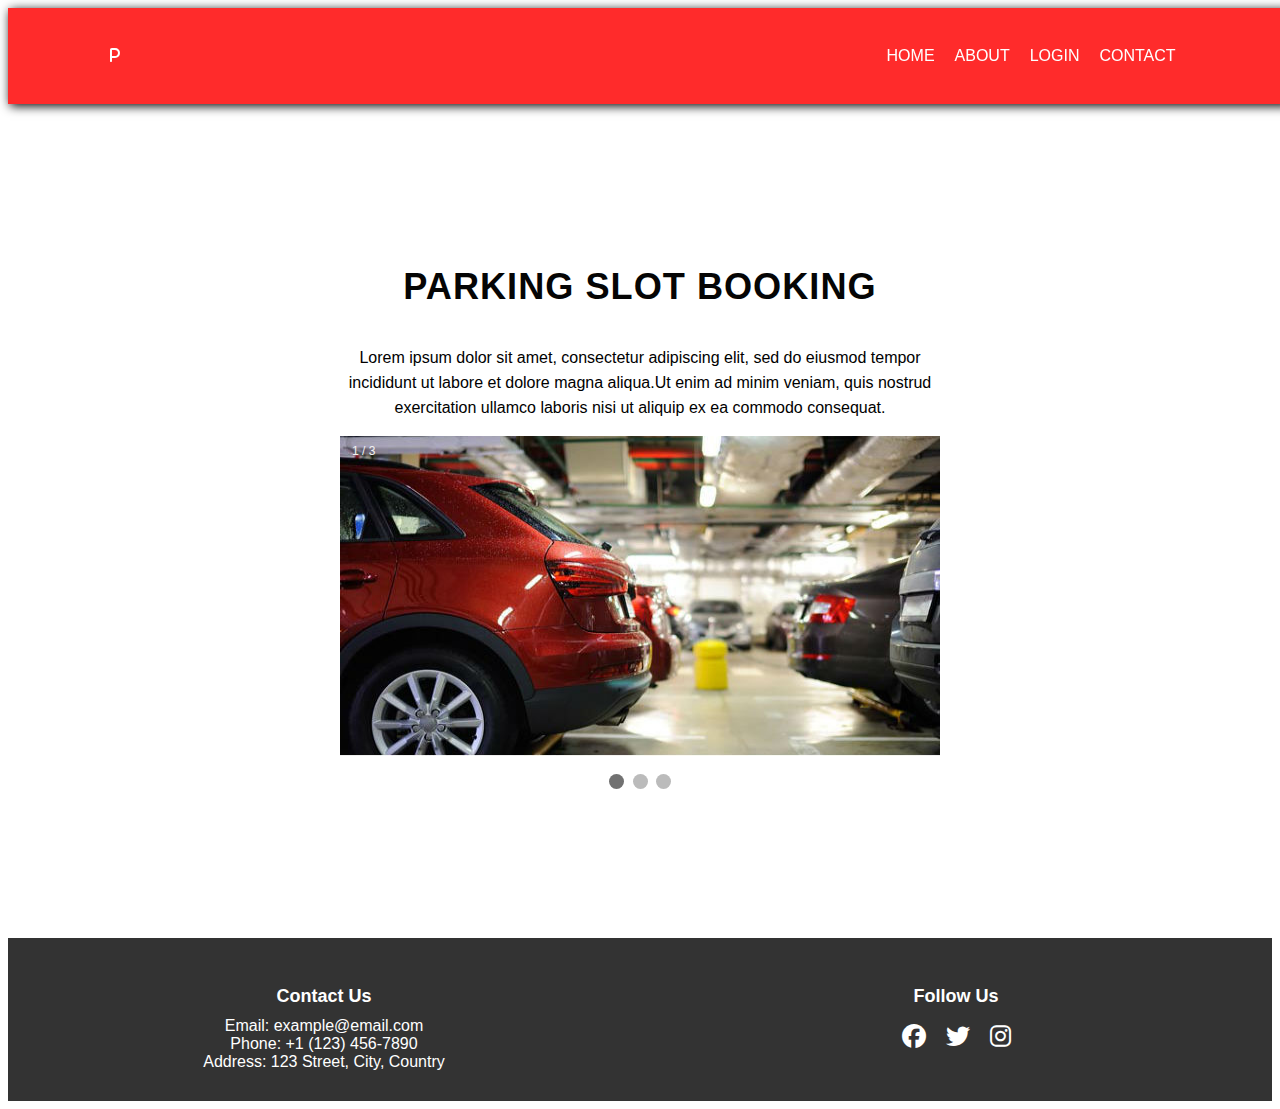
==== HTML/INDEX.HTML @ 81c1ea1a "Added all the folders" ====
<!DOCTYPE html>
<html lang="en">
<head>
  <meta charset="UTF-8">
  <meta name="viewport" content="width=device-width, initial-scale=1.0">
  <link href='https://unpkg.com/boxicons@2.1.4/css/boxicons.min.css' rel='stylesheet'>
  <script src="https://code.jquery.com/jquery-3.7.1.min.js" integrity="sha256-/JqT3SQfawRcv/BIHPThkBvs0OEvtFFmqPF/lYI/Cxo=" crossorigin="anonymous"></script>
  <link rel="stylesheet" type="text/css" href="https://cdnjs.cloudflare.com/ajax/libs/font-awesome/6.4.2/css/all.min.css">
  <!-- <link href='https://unpkg.com/boxicons@2.1.4/css/boxicons.min.css' rel='stylesheet'> -->
</head>
  <link rel="stylesheet" href="/CSS/STYLE.CSS">
  <title>Document</title>
</head>
<body>
  <section class="pre-hm">
  <nav class="tumu">
    <div class="LOGO">
      <i class="fa-sharp fa-solid fa-p "></i>
      <!-- <i class="fa-sharp fa-solid fa-e fa-beat"></i>
      <i class="fa-sharp fa-solid fa-r fa-beat"></i>
      <i class="fa-sharp fa-solid fa-f fa-beat"></i>
      <i class="fa-sharp fa-solid fa-i fa-beat"></i>
      <i class="fa-sharp fa-solid fa-c fa-beat"></i>
      <i class="fa-sharp fa-solid fa-i fa-beat"></i>
      <i class="fa-sharp fa-solid fa-e fa-beat"></i>
      <i class="fa-sharp fa-solid fa-n fa-beat"></i>
      <i class="fa-sharp fa-solid fa-t fa-beat"></i> -->
  </div>
    <div class="navigation">  
        <ul>
          <i id="menu-close" class="fas fa-times"></i>
            <li><a class="hme" href="INDEX.HTML">HOME</a></li>
            <li><a class="abt" href="#">ABOUT</a></li>
            <li><a class="lgn" href="ALTLOGIN.HTML" >LOGIN</a></li>
            <li><a  class="cnt"href="INDEX.HTML">CONTACT</a></li>
            <!-- <nav class="hamburgericon"><a href="javascript:void(0);" onclick="dropdownmenu()">&#9776</a></nav> -->
        </ul>
        <img  id="menu-btn" src="/IMAGES/menu.png" alt="" >
    </div>
  </nav>
  </section>
  <section id="Home">
    <h2>PARKING SLOT BOOKING</h2>
    <p>Lorem ipsum dolor sit amet, consectetur adipiscing elit, sed do eiusmod tempor incididunt ut labore et dolore magna
       aliqua.Ut enim ad minim veniam, quis nostrud exercitation ullamco laboris nisi ut aliquip ex ea commodo consequat.</p>
    <div class="Sl_IMAGE">
      <div class="slideshow-container">

        <div class="mySlides fade">
          <div class="numbertext">1 / 3</div>
          <img src="/IMAGES/16-benefits-of-parking-car-in-garage-1529675674.jpg" alt="slide1"  aria-label="For screen readers "style="width: 600px ; height: 320px ;" >
          <!-- <div class="text">Caption One</div> -->
        </div>
        <div class="mySlides fade">
          <div class="numbertext">2 / 3</div>
          <img src="/IMAGES/Parking_600x400_web.jpg"alt="slide2" aria-label="For screen readers" style="width: 600px ; height: 320px ;">
          <!-- <div class="text">Caption Two</div> -->
        </div>
        
        <div class="mySlides fade">
          <div class="numbertext">3 / 3</div>
          <img src="/IMAGES/OIP (3).jpg" alt="slide3" aria-label="For screen readers" style="width: 600px ; height: 320px ;">
          <!-- <div class="text">Caption Three</div> -->
        </div>
        
        </div>
        <br>
        
        <div style="text-align:center">
          <span class="dot"></span> 
          <span class="dot"></span> 
          <span class="dot"></span> 
        </div>
  </section>
  <script src="/JAVA_SCRIPT/JAVASCRIPT.JS"></script>
</body>
<footer class="foot">

  <div class="container">

    <div class="contact-details">

      <h3>Contact Us</h3>

      <p>Email: example@email.com</p>

      <p>Phone: +1 (123) 456-7890</p>

      <p>Address: 123 Street, City, Country</p>

    </div>

    <div class="social-icons">

      <h3>Follow Us</h3>

      <ul>

        <li><a href="#"><i class="fab fa-facebook"></i></a></li>

        <li><a href="#"><i class="fab fa-twitter"></i></a></li>

        <li><a href="#"><i class="fab fa-instagram"></i></a></li>

        <!-- Add more social media icons as needed -->

      </ul>

    </div>

  </div>

</footer>
</html>
---- CSS/STYLE.CSS ----
nav{
  display: flex;
  flex-direction: row;
  justify-content: space-between;
  align-items: center;
  box-shadow:2px 2px 10px rgba(0,0,0.15) ;
  padding: 1vw 8vw;
  position: fixed;
  width: 100%;
  background-color:rgb(255, 43, 43);
  z-index: 100;
}

nav .navigation{
  display: flex;
}

#menu-btn{
  width: 30px;
  height: 30px;
  margin-top: 22px;
  display: none;
}
#menu-close{
  display: none;
}

nav .navigation ul{
  display: flex;
  justify-content: flex-end ;
  align-items: center;
}
nav .navigation ul li{
  list-style: none;
  margin: 10px;
}
nav .navigation ul li a{
  text-decoration:none;
  color: rgb(255, 255, 255);
  font-size: 16px;
  font-weight: 500;
  transition: 0.3s ease;
}
nav .navigation ul li a:hover{
  color: #ffffff;
} 
div.LOGO{
  color: #ffffff;
}
#pre-hm .LOGO i{
  display: fixed;
  /* flex-direction: column; */
  color: #ffffff;
  /* position: absolute; */
  letter-spacing: 10px;
}
#Home{
  width: 100%;
  height: 100vh;
  background-size: cover;
  background-position: center;
  display: flex;
  justify-content: center;
  flex-direction: column;
  text-align: center;
  padding: top 30%;
  align-items: center;
}
#Home h2 {
  color: rgb(5, 5, 5);
  font-size: 2.26rem;
  letter-spacing: 1px;
  padding-top: 120px;
  text-align: center;
  line-height: 25px;
}
#Home p{
  width: 50%;
  line-height: 25px;
  text-align: center;
  justify-content: center;
}
.pre-hm a.hme {
  color: #fff;
  /* background-color: red; */
}
.pre-hm a.hme:hover {
  color:red;
  background-color:#fff;
}

@media(max-width:769px){
  nav{
    padding: 15px 20px;
  }
  /* nav img{
    width: 130px;
    cursor: pointer;
  } */
  #menu-btn{
    /* width: 30px;
    height: 30px;
    margin-top: 22px; */
    display: initial;
  }
  #menu-close{
    display: initial;
    font-size: 1.6rem;
    color: #fff;
    padding: 30px 0 20px 20px;
  }
  
  nav .navigation ul{
  position: absolute;
  top: 0;
  right: 0;
  width: 220px;
  background: red;
  height: 100vh;
  display: flex;
  flex-direction: column;
  justify-content: flex-start;
  align-items: flex-start;
  }
  nav .navigation ul li{
    padding: 20px 0 20px 40px;
    margin-left: 0;
  } 
  nav .navigation ul li a{
    color:#ffffff ; 
  }
}
/* pre {
   */
/* font-size: 0.9rem};  */

/* ############################ New css ############################# */
* {box-sizing: border-box;}
body {font-family: Verdana, sans-serif;}
.mySlides {display: none;}
img {vertical-align: middle;}

/* Slideshow container */
.slideshow-container {
  max-width: 1000px;
  position: relative;
  margin: auto;
}

/* Caption text */
/* .text {
  color: #f2f2f2;
  font-size: 15px;
  padding: 8px 12px;
  position: absolute;
  bottom: 8px;
  width: 100%;
  text-align: center;
} */

/* Number text (1/3 etc) */
.numbertext {
  color: #f2f2f2;
  font-size: 12px;
  padding: 8px 12px;
  position: absolute;
  top: 0;
}

/* The dots/bullets/indicators */
.dot {
  height: 15px;
  width: 15px;
  margin: 0 2px;
  background-color: #bbb;
  border-radius: 50%;
  display: inline-block;
  align-items: center;
  transition: background-color 0.6s ease;
}

.active {
  background-color: #717171;
}

/* Fading animation */
.fade {
  animation-name: fade;
  animation-duration: 1.5s;
}

@keyframes fade {
  from {opacity: .4} 
  to {opacity: 1}
}

/* On smaller screens, decrease text size */
@media only screen and (max-width: 300px) {
  .text {font-size: 11px}
}

/* ################ footer ############ */
footer {

  background-color: #333;
  color: #fff;
  padding: 20px 0;
  text-align: center;
}

.container {

  display: flex;
  justify-content: space-around;
  align-items: flex-start;
  flex-wrap: wrap;
}

.contact-details, .social-icons {
  flex: 1;
  padding: 10px;
}

.contact-details h3, .social-icons h3 {

  font-size: 18px;

  margin-bottom: 10px;

}

.contact-details p {
  margin: 0;
}

.social-icons ul {
  list-style: none;
  padding: 0;
  display: flex;
  justify-content: center;
}

.social-icons li {
  margin: 0 10px;
}

.social-icons a {
  color: #fff;
  text-decoration: none;
  font-size: 24px;
}
/* Font Awesome Icons Styles (assuming you're using Font Awesome) */

.fa-facebook:before {
  content: "\f09a"; /* Facebook icon */
}

.fa-twitter:before {
  content: "\f099"; /* Twitter icon */
}



.fa-instagram:before {
  content: "\f16d"; /* Instagram icon */
}
/* Add more icon styles as needed for other social media platforms */
.foot{
margin-top: 30px;
}
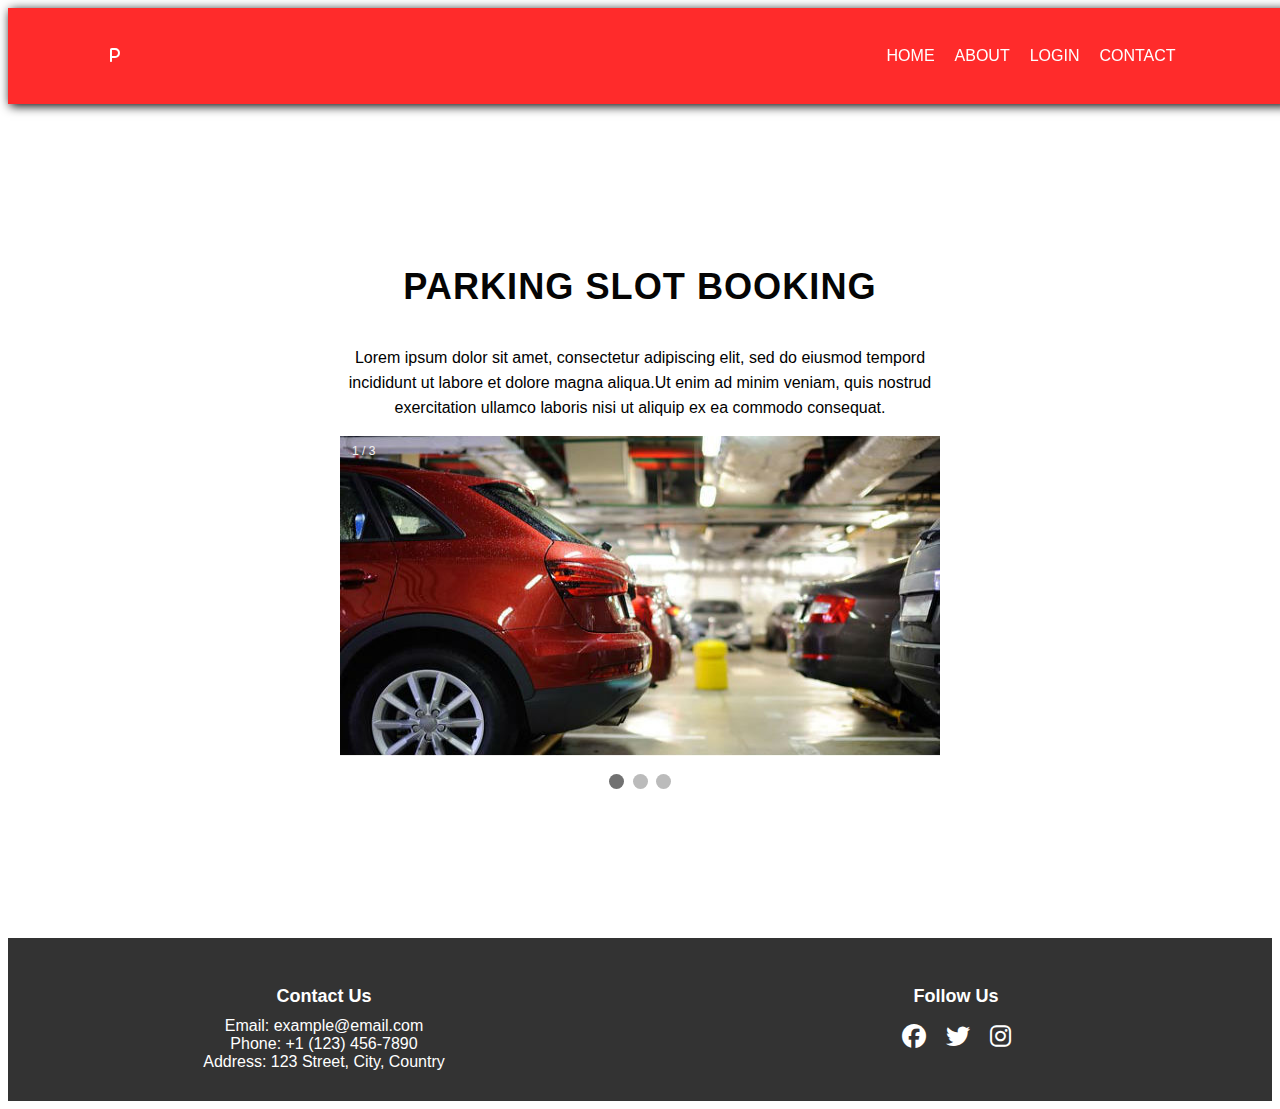
==== commit 075d6523: "ok" ====
--- a/HTML/INDEX.HTML
+++ b/HTML/INDEX.HTML
@@ -41,8 +41,9 @@
   </section>
   <section id="Home">
     <h2>PARKING SLOT BOOKING</h2>
-    <p>Lorem ipsum dolor sit amet, consectetur adipiscing elit, sed do eiusmod tempor incididunt ut labore et dolore magna
-       aliqua.Ut enim ad minim veniam, quis nostrud exercitation ullamco laboris nisi ut aliquip ex ea commodo consequat.</p>
+    <p>    Lorem ipsum dolor sit amet, consectetur adipiscing elit, sed do eiusmod tempord
+        incididunt ut labore et dolore magna aliqua.Ut enim ad minim veniam, quis nostrud 
+exercitation ullamco laboris nisi ut aliquip ex ea commodo consequat.</p>
     <div class="Sl_IMAGE">
       <div class="slideshow-container">
 
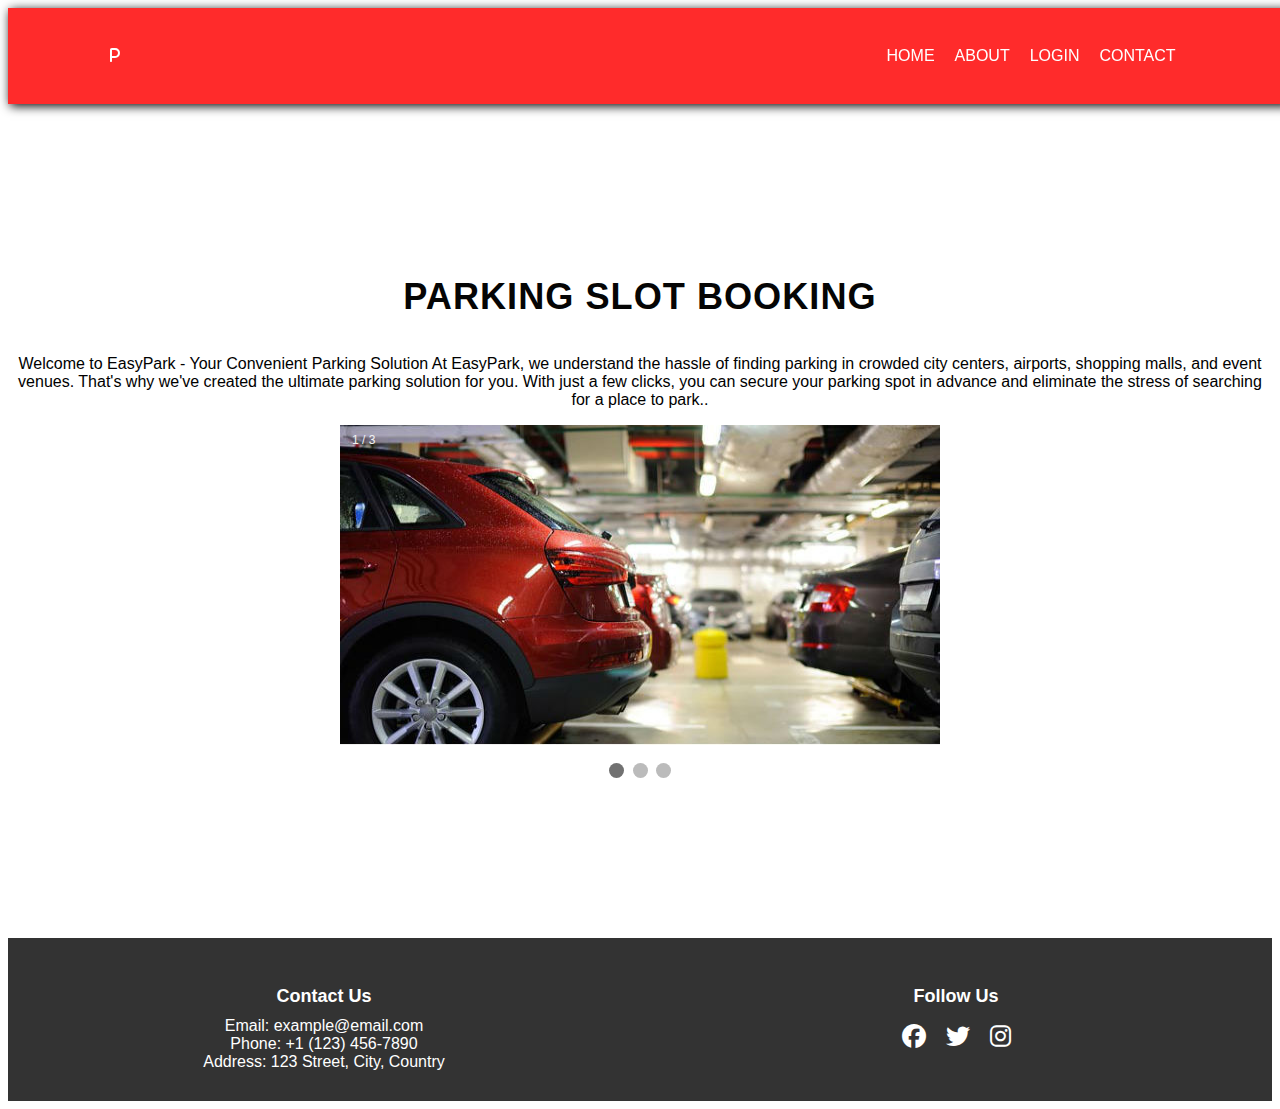
==== commit a41e71ea: "-" ====
--- a/HTML/INDEX.HTML
+++ b/HTML/INDEX.HTML
@@ -9,7 +9,7 @@
   <!-- <link href='https://unpkg.com/boxicons@2.1.4/css/boxicons.min.css' rel='stylesheet'> -->
 </head>
   <link rel="stylesheet" href="/CSS/STYLE.CSS">
-  <title>Document</title>
+  <title>Doc</title>
 </head>
 <body>
   <section class="pre-hm">
@@ -41,9 +41,9 @@
   </section>
   <section id="Home">
     <h2>PARKING SLOT BOOKING</h2>
-    <p>    Lorem ipsum dolor sit amet, consectetur adipiscing elit, sed do eiusmod tempord
-        incididunt ut labore et dolore magna aliqua.Ut enim ad minim veniam, quis nostrud 
-exercitation ullamco laboris nisi ut aliquip ex ea commodo consequat.</p>
+    <p> Welcome to EasyPark - Your Convenient Parking Solution
+
+      At EasyPark, we understand the hassle of finding parking in crowded city centers, airports, shopping malls, and event venues. That's why we've created the ultimate parking solution for you. With just a few clicks, you can secure your parking spot in advance and eliminate the stress of searching for a place to park..</p>
     <div class="Sl_IMAGE">
       <div class="slideshow-container">
 
--- a/CSS/STYLE.CSS
+++ b/CSS/STYLE.CSS
@@ -74,12 +74,12 @@
   text-align: center;
   line-height: 25px;
 }
-#Home p{
-  width: 50%;
-  line-height: 25px;
-  text-align: center;
-  justify-content: center;
-}
+/* #Home p{ */
+  /* width: 50%; */
+  /* line-height: 25px; */
+  /* text-align: center; */
+  /* justify-content: center; */
+/* } */
 .pre-hm a.hme {
   color: #fff;
   /* background-color: red; */
@@ -87,6 +87,41 @@
 .pre-hm a.hme:hover {
   color:red;
   background-color:#fff;
+  /* border-radius: 10px; */
+  transition: background-color 0.6s ease;
+}
+
+.pre-hM a.abt {
+  color: #fff;
+  /* background-color: red; */
+}
+.pre-hm a.abt:hover {
+  color:red;
+  background-color:#fff;
+  /* border-radius: 10px; */
+  transition: background-color 0.6s ease;
+}
+
+.pre-hm a.lgn {
+  color: #fff;
+  /* background-color: red; */
+}
+.pre-hm a.lgn:hover {
+  color:red;
+  background-color:#fff;
+  /* border-radius: 10px; */
+  transition: background-color 0.6s ease;
+}
+
+.pre-hm a.cnt {
+  color: #fff;
+  /* background-color: red; */
+}
+.pre-hm a.cnt:hover {
+  color:red;
+  background-color:#fff;
+  /* border-radius: 10px; */
+  transition: background-color 0.6s ease;
 }
 
 @media(max-width:769px){
@@ -195,9 +230,9 @@
 }
 
 /* On smaller screens, decrease text size */
-@media only screen and (max-width: 300px) {
+/* @media only screen and (max-width: 300px) {
   .text {font-size: 11px}
-}
+} */
 
 /* ################ footer ############ */
 footer {
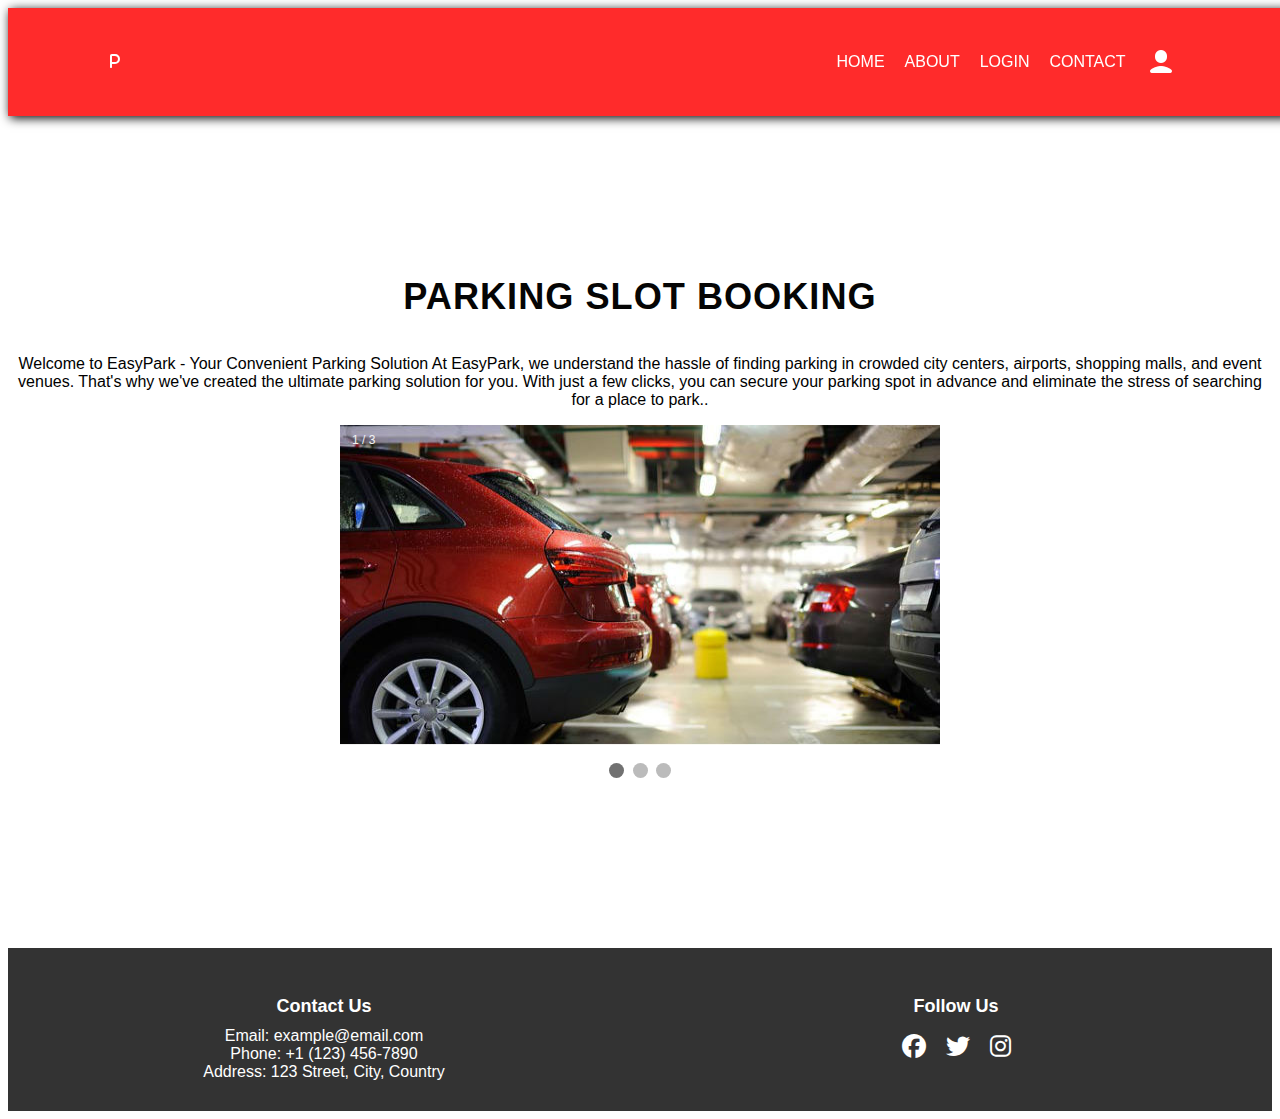
==== commit a20f8f00: "included the dropdown user icon" ====
--- a/HTML/INDEX.HTML
+++ b/HTML/INDEX.HTML
@@ -7,7 +7,6 @@
   <script src="https://code.jquery.com/jquery-3.7.1.min.js" integrity="sha256-/JqT3SQfawRcv/BIHPThkBvs0OEvtFFmqPF/lYI/Cxo=" crossorigin="anonymous"></script>
   <link rel="stylesheet" type="text/css" href="https://cdnjs.cloudflare.com/ajax/libs/font-awesome/6.4.2/css/all.min.css">
   <!-- <link href='https://unpkg.com/boxicons@2.1.4/css/boxicons.min.css' rel='stylesheet'> -->
-</head>
   <link rel="stylesheet" href="/CSS/STYLE.CSS">
   <title>Doc</title>
 </head>
@@ -33,6 +32,18 @@
             <li><a class="abt" href="#">ABOUT</a></li>
             <li><a class="lgn" href="ALTLOGIN.HTML" >LOGIN</a></li>
             <li><a  class="cnt"href="INDEX.HTML">CONTACT</a></li>
+            <li class="profile-icon">
+                <a href="#">
+                    <img src="/IMAGES/user-icon.png" alt="User Profile">
+                </a>
+                <div class="dropdown-menu">
+                    <ul>
+                        <li><a href="#">Profile</a></li>
+                        <li><a href="#">Settings</a></li>
+                        <li><a href="#">Logout</a></li>
+                    </ul>
+                </div>
+            </li>
             <!-- <nav class="hamburgericon"><a href="javascript:void(0);" onclick="dropdownmenu()">&#9776</a></nav> -->
         </ul>
         <img  id="menu-btn" src="/IMAGES/menu.png" alt="" >
@@ -72,8 +83,19 @@
           <span class="dot"></span> 
           <span class="dot"></span> 
         </div>
-  </section>
-  <script src="/JAVA_SCRIPT/JAVASCRIPT.JS"></script>
+      </div>
+  </section> 
+<script src="/JAVA_SCRIPT/JAVASCRIPT.JS" defer></script>
+    <script>
+        $(document).ready(function() {
+            console.log("Click event listener is active."); // Debugging line
+            $(".profile-icon").click(function() {
+                console.log("Clicked"); // Debugging line
+                // Toggle the visibility of the dropdown menu
+                $(".dropdown-menu").toggle();
+        });
+});
+    </script>
 </body>
 <footer class="foot">
 
--- a/CSS/STYLE.CSS
+++ b/CSS/STYLE.CSS
@@ -123,6 +123,68 @@
   /* border-radius: 10px; */
   transition: background-color 0.6s ease;
 }
+
+
+
+
+.dropdown-menu {
+    display: none;
+    position: absolute;
+    top: 100%; 
+    left: 0;
+    z-index: 1; 
+    background-color: #fff; 
+    border: 1px solid #ccc; 
+}
+
+/
+.dropdown-menu li {
+    display: flex; 
+    padding: ; 
+    text-align: center;
+    white-space: nowrap; 
+    color: black;
+    background-color: red;
+    align-items: center;
+}
+
+.dropdown-menu ul{
+    display: flex;
+    align-items:flex-start;
+    flex-direction: column;
+    position: fixed;
+    top: 5rem;
+    right: 1rem;
+    border-radius: 10px;
+    padding: 10px 35px 1px 10px;
+    background-color: rgb(255, 43, 43);
+}
+
+.dropdown-menu ul li{
+    padding: 8px;
+    border-radius: 7px;
+    color: aqua;
+    background-color: rgb(255, 43, 43);
+    transition: background-color 0.3s ease;
+    width: 100%;
+}
+
+
+
+
+.dropdown-menu ul li:hover {
+    background-color: transaparent;
+    box-shadow: 0 0 12px white;
+    
+}
+
+
+/* Active class for the dropdown menu to show it */
+.dropdown-menu.active {
+    display: block;
+}
+
+
 
 @media(max-width:769px){
   nav{
@@ -236,7 +298,7 @@
 
 /* ################ footer ############ */
 footer {
-
+  
   background-color: #333;
   color: #fff;
   padding: 20px 0;
@@ -301,6 +363,6 @@
 }
 /* Add more icon styles as needed for other social media platforms */
 .foot{
-margin-top: 30px;
+margin-top: 40px;
 }  
 
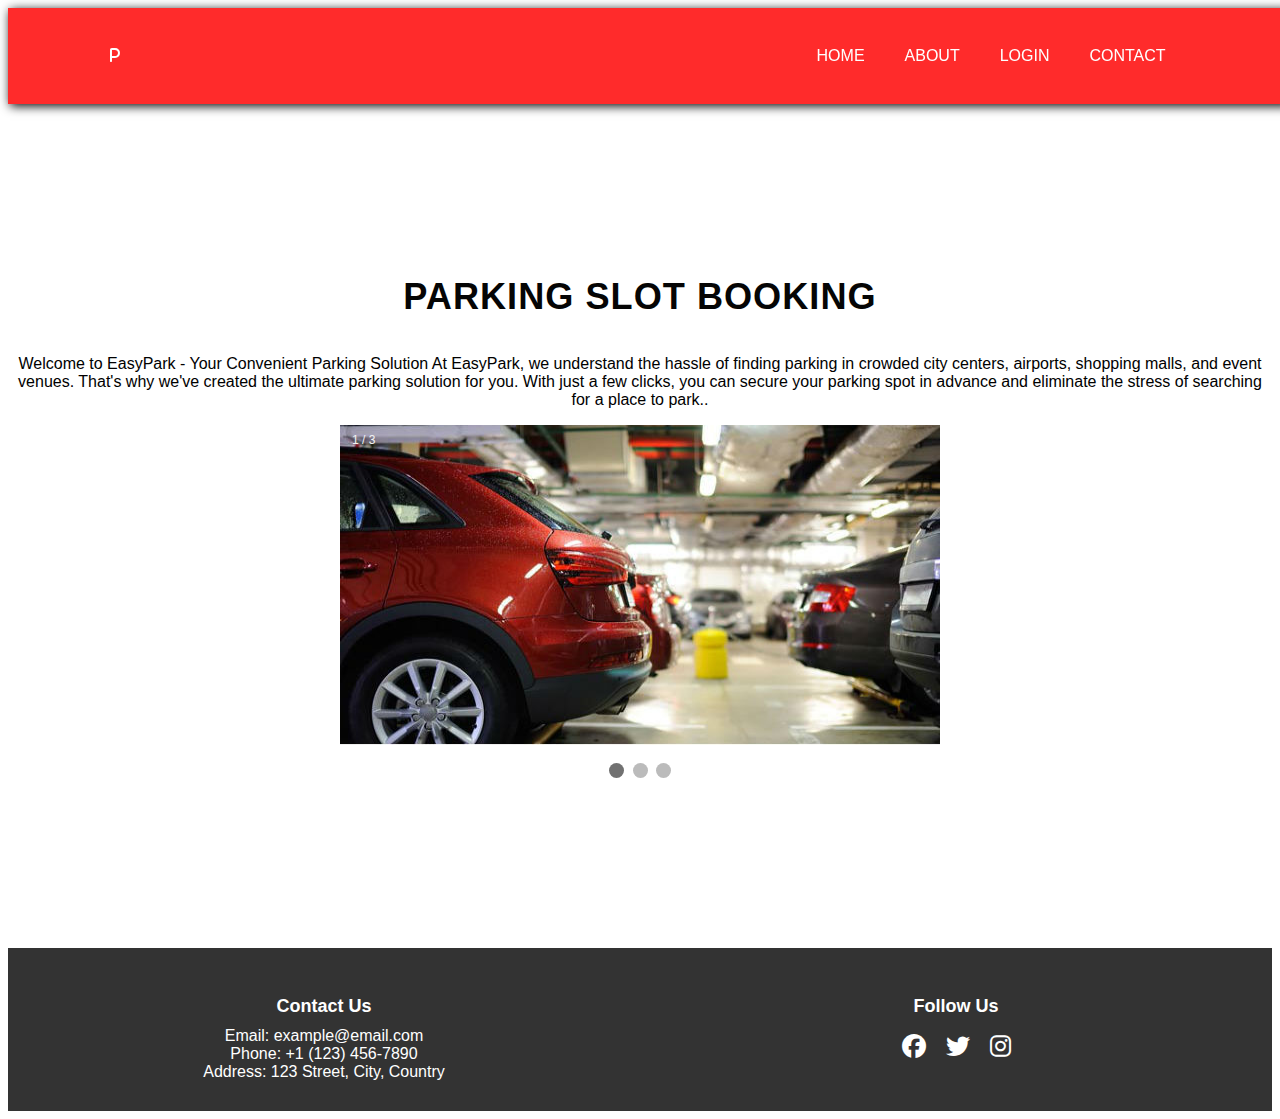
==== commit 3f6477f7: "Added dropdown for login and forgot password" ====
--- a/HTML/INDEX.HTML
+++ b/HTML/INDEX.HTML
@@ -28,22 +28,16 @@
     <div class="navigation">  
         <ul>
           <i id="menu-close" class="fas fa-times"></i>
-            <li><a class="hme" href="INDEX.HTML">HOME</a></li>
-            <li><a class="abt" href="#">ABOUT</a></li>
-            <li><a class="lgn" href="ALTLOGIN.HTML" >LOGIN</a></li>
-            <li><a  class="cnt"href="INDEX.HTML">CONTACT</a></li>
-            <li class="profile-icon">
-                <a href="#">
-                    <img src="/IMAGES/user-icon.png" alt="User Profile">
-                </a>
-                <div class="dropdown-menu">
+            <li><a href="INDEX.HTML">HOME</a></li>
+            <li><a href="#">ABOUT</a></li>
+            <li><a id="login-trigger" href="#">LOGIN</a></li>
+                <div id="login-dropdown" class="dropdown-menu">
                     <ul>
-                        <li><a href="#">Profile</a></li>
-                        <li><a href="#">Settings</a></li>
-                        <li><a href="#">Logout</a></li>
+                        <li><a href="/HTML/ALTLOGIN.HTML">User Login</a></li>
+                        <li><a href="#">Admin Login</a></li>
                     </ul>
                 </div>
-            </li>
+            <li><a href="INDEX.HTML">CONTACT</a></li>
             <!-- <nav class="hamburgericon"><a href="javascript:void(0);" onclick="dropdownmenu()">&#9776</a></nav> -->
         </ul>
         <img  id="menu-btn" src="/IMAGES/menu.png" alt="" >
@@ -86,16 +80,6 @@
       </div>
   </section> 
 <script src="/JAVA_SCRIPT/JAVASCRIPT.JS" defer></script>
-    <script>
-        $(document).ready(function() {
-            console.log("Click event listener is active."); // Debugging line
-            $(".profile-icon").click(function() {
-                console.log("Clicked"); // Debugging line
-                // Toggle the visibility of the dropdown menu
-                $(".dropdown-menu").toggle();
-        });
-});
-    </script>
 </body>
 <footer class="foot">
 
@@ -132,6 +116,32 @@
     </div>
 
   </div>
+<script>
+    document.addEventListener("DOMContentLoaded", function () {
+    const loginTrigger = document.getElementById("login-trigger");
+    const loginDropdown = document.getElementById("login-dropdown");
 
+    loginTrigger.addEventListener("click", function (e) {
+        e.preventDefault();
+        if (loginDropdown.style.display === "block") {
+            loginDropdown.style.display = "none";
+        } else {
+            loginDropdown.style.display = "block";
+        }
+    });
+        
+    document.addEventListener("click", function (e) {
+    if (e.target !== loginTrigger && e.target !== loginDropdown) {
+        loginDropdown.style.display = "none";
+        }
+    });
+        
+    window.addEventListener("scroll", function () {
+        loginDropdown.style.display = "none";
+    });
+
+});
+
+</script>
 </footer>
-</html>
+</html>--- a/CSS/STYLE.CSS
+++ b/CSS/STYLE.CSS
@@ -33,6 +33,7 @@
 nav .navigation ul li{
   list-style: none;
   margin: 10px;
+    
 }
 nav .navigation ul li a{
   text-decoration:none;
@@ -40,10 +41,65 @@
   font-size: 16px;
   font-weight: 500;
   transition: 0.3s ease;
-}
-nav .navigation ul li a:hover{
-  color: #ffffff;
+/*    margin: 9px;*/
+    padding: 10px;
+/*    box-sizing: 10px;*/
+}
+.navigation ul li a:hover{
+  background-color: transparent;
+  border-radius: 5px;
+  box-shadow: 
+/*  0 0 0 white,  Outermost glow */
+  0 0 20px white, /* Middle glow */
+  0 0 10px white; /* Innermost glow */
 } 
+
+#login-dropdown {
+    display: none;
+    position: absolute;
+    top: 100%; 
+    left: 0;
+    z-index: 1; 
+    background-color: #fff; 
+    border: 1px solid #ccc;
+}
+
+#login-dropdown li{
+    display: flex;  
+    text-align: center;
+    white-space: nowrap; 
+/*    color: black;*/
+/*    background-color: black;*/
+    align-items: center;
+}
+
+#login-dropdown ul {
+    display: flex;
+    align-items:flex-start;
+    flex-direction: column;
+    position: fixed;
+    top: 5rem;
+    right: 9rem;
+    border-radius: 10px;
+    padding: 10px 35px 1px 10px;
+    background-color: rgb(255, 43, 43);
+}
+
+#login-dropdown ul li {
+/*    padding-right: 10px;*/
+    border-radius: 7px;
+    background-color: rgb(255, 43, 43);
+    transition: background-color 0.3s ease;
+    width: 100%;
+}
+
+#login-dropdown ul li a {
+    text-decoration: none;
+    color: white;
+    display: block;
+}
+
+
 div.LOGO{
   color: #ffffff;
 }
@@ -74,117 +130,71 @@
   text-align: center;
   line-height: 25px;
 }
+
+
 /* #Home p{ */
   /* width: 50%; */
   /* line-height: 25px; */
   /* text-align: center; */
   /* justify-content: center; */
 /* } */
+/*
 .pre-hm a.hme {
   color: #fff;
-  /* background-color: red; */
-}
+   background-color: red; 
+}
+*/
+/*
 .pre-hm a.hme:hover {
   color:red;
   background-color:#fff;
-  /* border-radius: 10px; */
-  transition: background-color 0.6s ease;
-}
-
+   border-radius: 10px; 
+  transition: background-color 0.6s ease;
+}
+*/
+
+/*
 .pre-hM a.abt {
   color: #fff;
-  /* background-color: red; */
+   background-color: red; 
 }
 .pre-hm a.abt:hover {
   color:red;
   background-color:#fff;
+*/
   /* border-radius: 10px; */
+/*
   transition: background-color 0.6s ease;
 }
 
 .pre-hm a.lgn {
   color: #fff;
-  /* background-color: red; */
-}
-.pre-hm a.lgn:hover {
+   background-color: red; 
+*/
+}
+/*.pre-hm a.lgn:hover {*/
+/*
   color:red;
   background-color:#fff;
-  /* border-radius: 10px; */
-  transition: background-color 0.6s ease;
-}
-
+   border-radius: 10px; 
+  transition: background-color 0.6s ease;
+}
+*/
+
+/*
 .pre-hm a.cnt {
   color: #fff;
-  /* background-color: red; */
-}
+   background-color: red; 
+}
+*/
+/*
 .pre-hm a.cnt:hover {
   color:red;
   background-color:#fff;
-  /* border-radius: 10px; */
-  transition: background-color 0.6s ease;
-}
-
-
-
-
-.dropdown-menu {
-    display: none;
-    position: absolute;
-    top: 100%; 
-    left: 0;
-    z-index: 1; 
-    background-color: #fff; 
-    border: 1px solid #ccc; 
-}
-
-/
-.dropdown-menu li {
-    display: flex; 
-    padding: ; 
-    text-align: center;
-    white-space: nowrap; 
-    color: black;
-    background-color: red;
-    align-items: center;
-}
-
-.dropdown-menu ul{
-    display: flex;
-    align-items:flex-start;
-    flex-direction: column;
-    position: fixed;
-    top: 5rem;
-    right: 1rem;
-    border-radius: 10px;
-    padding: 10px 35px 1px 10px;
-    background-color: rgb(255, 43, 43);
-}
-
-.dropdown-menu ul li{
-    padding: 8px;
-    border-radius: 7px;
-    color: aqua;
-    background-color: rgb(255, 43, 43);
-    transition: background-color 0.3s ease;
-    width: 100%;
-}
-
-
-
-
-.dropdown-menu ul li:hover {
-    background-color: transaparent;
-    box-shadow: 0 0 12px white;
-    
-}
-
-
-/* Active class for the dropdown menu to show it */
-.dropdown-menu.active {
-    display: block;
-}
-
-
+   border-radius: 10px; 
+  transition: background-color 0.6s ease;
+}
+*/
 
 @media(max-width:769px){
   nav{
@@ -263,7 +273,6 @@
   position: absolute;
   top: 0;
 }
-
 /* The dots/bullets/indicators */
 .dot {
   height: 15px;
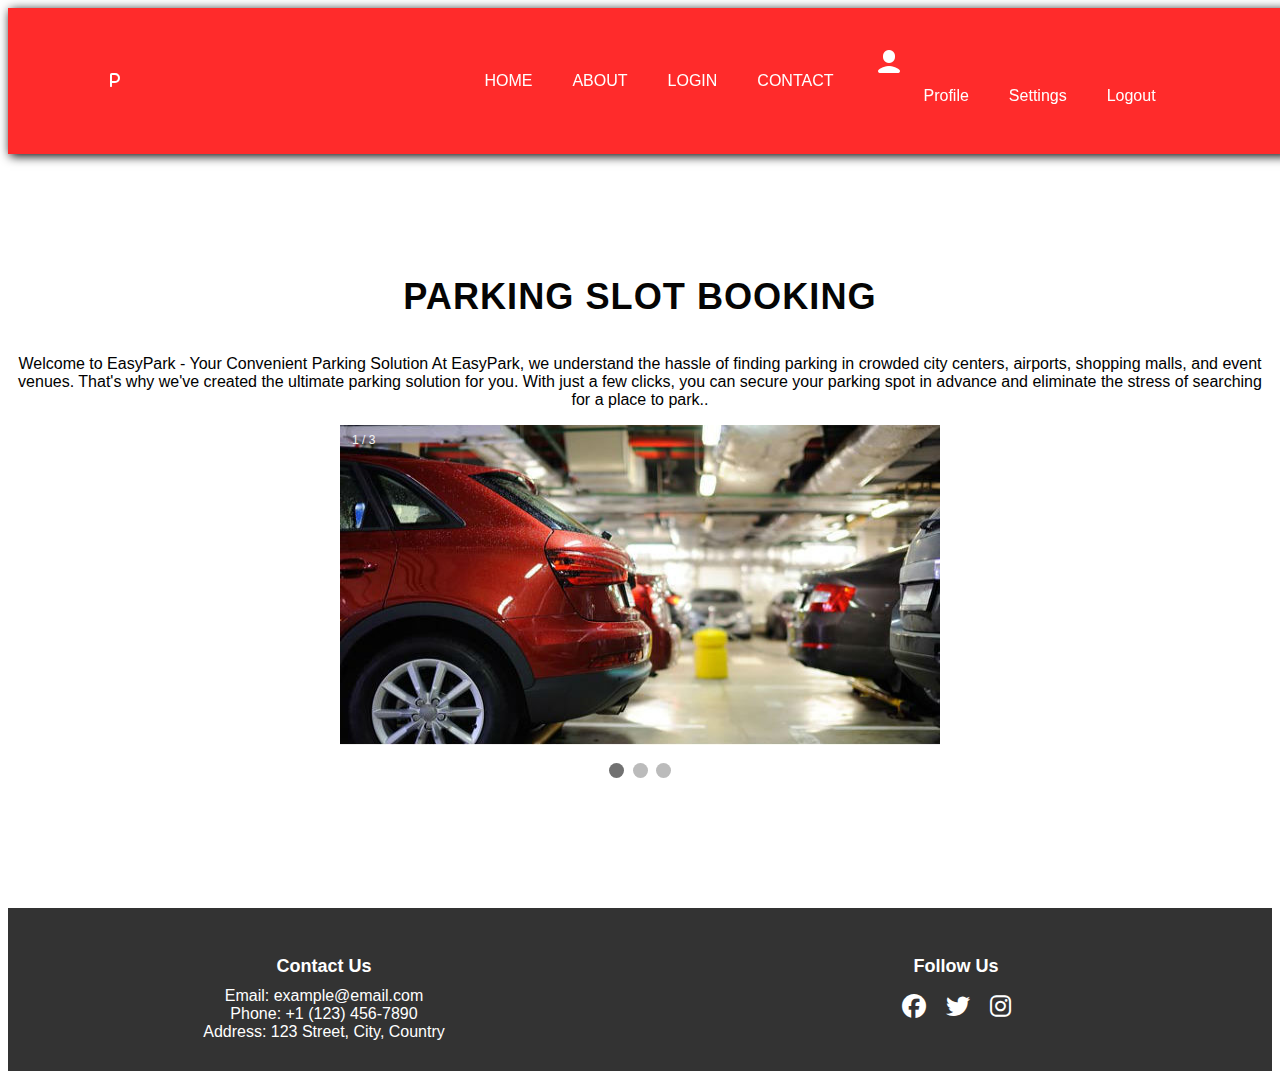
==== commit 91465d85: "--" ====
--- a/HTML/INDEX.HTML
+++ b/HTML/INDEX.HTML
@@ -28,16 +28,22 @@
     <div class="navigation">  
         <ul>
           <i id="menu-close" class="fas fa-times"></i>
-            <li><a href="INDEX.HTML">HOME</a></li>
-            <li><a href="#">ABOUT</a></li>
-            <li><a id="login-trigger" href="#">LOGIN</a></li>
-                <div id="login-dropdown" class="dropdown-menu">
+            <li><a class="hme" href="INDEX.HTML">HOME</a></li>
+            <li><a class="abt" href="#">ABOUT</a></li>
+            <li><a class="lgn" href="ALTLOGIN.HTML" >LOGIN</a></li>
+            <li><a  class="cnt"href="#footer">CONTACT</a></li>
+            <li class="profile-icon">
+                <a href="#">
+                    <img src="/IMAGES/user-icon.png" alt="User Profile">
+                </a>
+                <div class="dropdown-menu">
                     <ul>
-                        <li><a href="/HTML/ALTLOGIN.HTML">User Login</a></li>
-                        <li><a href="#">Admin Login</a></li>
+                        <li><a href="#">Profile</a></li>
+                        <li><a href="#">Settings</a></li>
+                        <li><a href="#">Logout</a></li>
                     </ul>
                 </div>
-            <li><a href="INDEX.HTML">CONTACT</a></li>
+            </li>
             <!-- <nav class="hamburgericon"><a href="javascript:void(0);" onclick="dropdownmenu()">&#9776</a></nav> -->
         </ul>
         <img  id="menu-btn" src="/IMAGES/menu.png" alt="" >
@@ -72,7 +78,7 @@
         </div>
         <br>
         
-        <div style="text-align:center">
+        <div style="text-align:center; ">
           <span class="dot"></span> 
           <span class="dot"></span> 
           <span class="dot"></span> 
@@ -80,8 +86,36 @@
       </div>
   </section> 
 <script src="/JAVA_SCRIPT/JAVASCRIPT.JS" defer></script>
+    <script>
+        $(document).ready(function() {
+            console.log("Click event listener is active."); // Debugging line
+            $(".profile-icon").click(function() {
+                console.log("Clicked"); // Debugging line
+                // Toggle the visibility of the dropdown menu
+                $(".dropdown-menu").toggle();
+        });
+});
+    </script>
+    <!-- <script>
+      // Get a reference to the "Contact" button and the footer element
+const cnt = document.getElementsByClassName("cnt");
+const foot = document.getElementsByClassName("foot");
+
+// Add a click event listener to the button
+cnt.addEventListener("click", () => {
+    // Use smooth scrolling to scroll to the footer
+    foot.scrollIntoView({ behavior: "smooth" });
+});
+
+    </script> -->
+    <script>
+      document.getElementsByClassName('cnt').addEventListener('click', function() {
+          const footer = document.getElementById('footer');
+          footer.scrollIntoView({ behavior: 'smooth' });
+      });
+  </script>
 </body>
-<footer class="foot">
+<footer id="footer">
 
   <div class="container">
 
@@ -116,32 +150,6 @@
     </div>
 
   </div>
-<script>
-    document.addEventListener("DOMContentLoaded", function () {
-    const loginTrigger = document.getElementById("login-trigger");
-    const loginDropdown = document.getElementById("login-dropdown");
 
-    loginTrigger.addEventListener("click", function (e) {
-        e.preventDefault();
-        if (loginDropdown.style.display === "block") {
-            loginDropdown.style.display = "none";
-        } else {
-            loginDropdown.style.display = "block";
-        }
-    });
-        
-    document.addEventListener("click", function (e) {
-    if (e.target !== loginTrigger && e.target !== loginDropdown) {
-        loginDropdown.style.display = "none";
-        }
-    });
-        
-    window.addEventListener("scroll", function () {
-        loginDropdown.style.display = "none";
-    });
-
-});
-
-</script>
 </footer>
-</html>+</html>
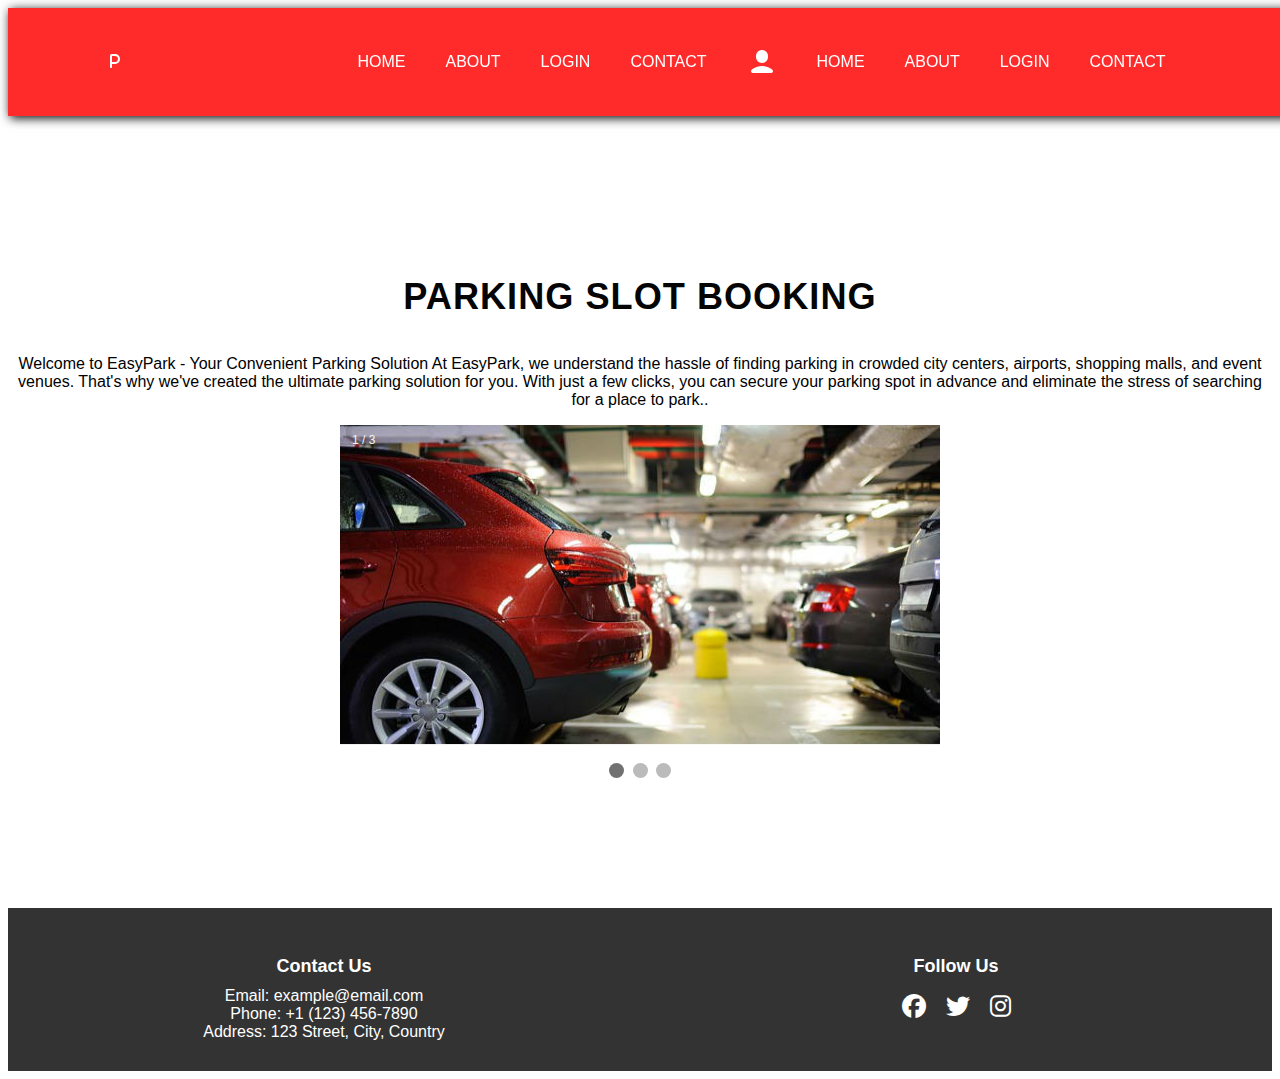
==== commit 30e93ed1: "Merge branch 'main' into sowmith" ====
--- a/HTML/INDEX.HTML
+++ b/HTML/INDEX.HTML
@@ -37,13 +37,16 @@
                     <img src="/IMAGES/user-icon.png" alt="User Profile">
                 </a>
                 <div class="dropdown-menu">
+            <li><a href="INDEX.HTML">HOME</a></li>
+            <li><a href="#">ABOUT</a></li>
+            <li><a id="login-trigger" href="#">LOGIN</a></li>
+                <div id="login-dropdown" class="dropdown-menu">
                     <ul>
-                        <li><a href="#">Profile</a></li>
-                        <li><a href="#">Settings</a></li>
-                        <li><a href="#">Logout</a></li>
+                        <li><a href="/HTML/ALTLOGIN.HTML">User Login</a></li>
+                        <li><a href="#">Admin Login</a></li>
                     </ul>
                 </div>
-            </li>
+            <li><a href="INDEX.HTML">CONTACT</a></li>
             <!-- <nav class="hamburgericon"><a href="javascript:void(0);" onclick="dropdownmenu()">&#9776</a></nav> -->
         </ul>
         <img  id="menu-btn" src="/IMAGES/menu.png" alt="" >
@@ -150,6 +153,32 @@
     </div>
 
   </div>
+<script>
+    document.addEventListener("DOMContentLoaded", function () {
+    const loginTrigger = document.getElementById("login-trigger");
+    const loginDropdown = document.getElementById("login-dropdown");
 
+    loginTrigger.addEventListener("click", function (e) {
+        e.preventDefault();
+        if (loginDropdown.style.display === "block") {
+            loginDropdown.style.display = "none";
+        } else {
+            loginDropdown.style.display = "block";
+        }
+    });
+        
+    document.addEventListener("click", function (e) {
+    if (e.target !== loginTrigger && e.target !== loginDropdown) {
+        loginDropdown.style.display = "none";
+        }
+    });
+        
+    window.addEventListener("scroll", function () {
+        loginDropdown.style.display = "none";
+    });
+
+});
+
+</script>
 </footer>
-</html>
+</html>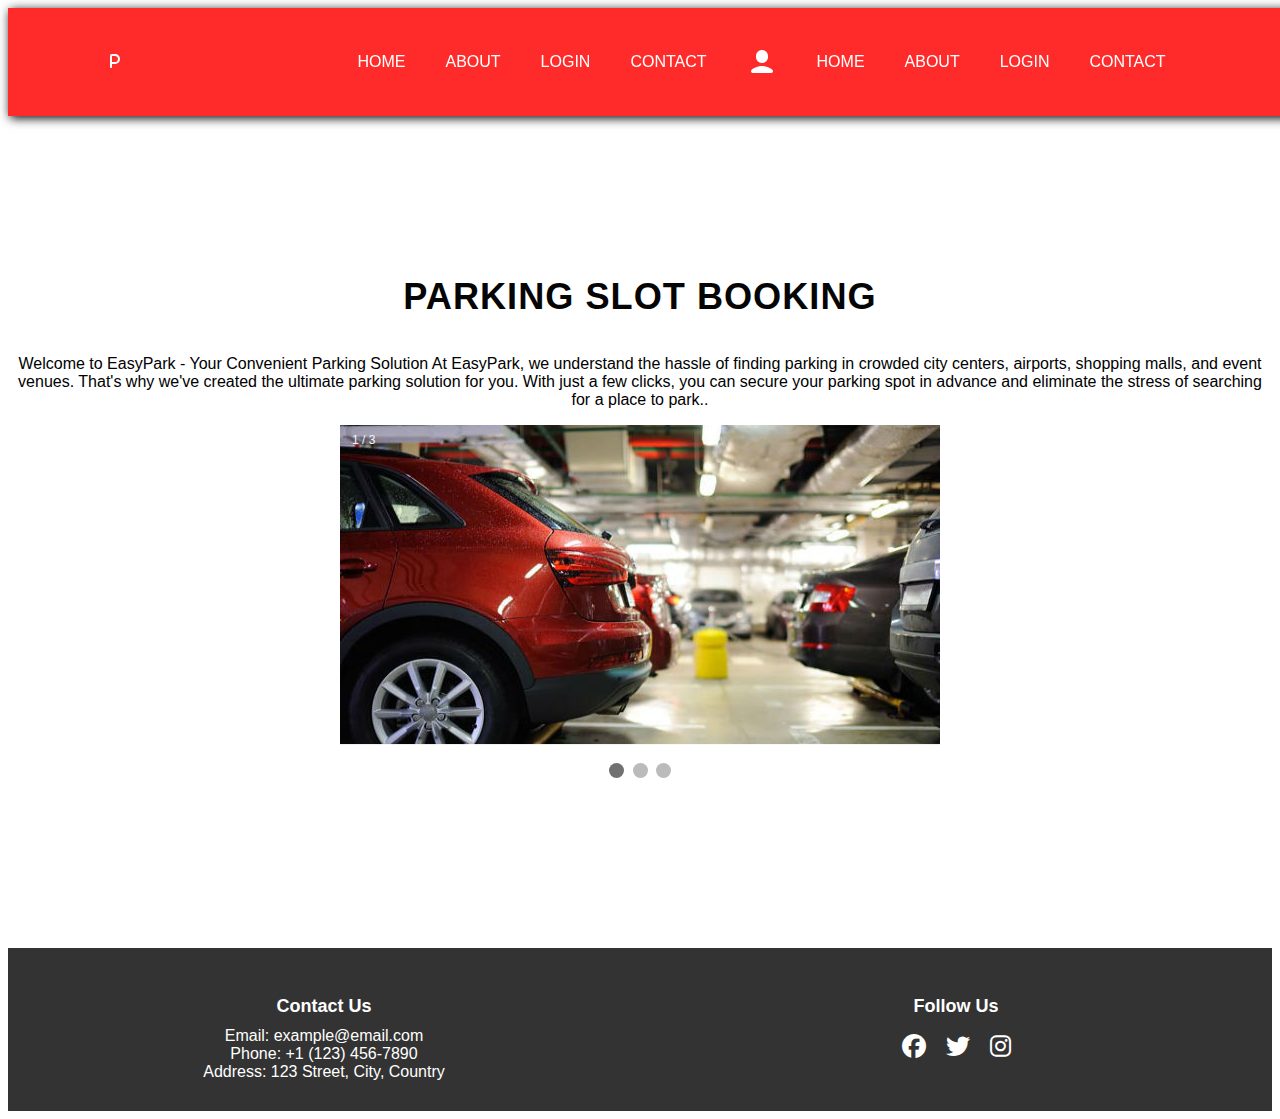
==== commit ecea9447: "added" ====
--- a/HTML/INDEX.HTML
+++ b/HTML/INDEX.HTML
@@ -181,4 +181,4 @@
 
 </script>
 </footer>
-</html>+</html>
--- a/CSS/STYLE.CSS
+++ b/CSS/STYLE.CSS
@@ -171,7 +171,6 @@
   color: #fff;
    background-color: red; 
 */
-}
 /*.pre-hm a.lgn:hover {*/
 /*
   color:red;
@@ -194,20 +193,73 @@
    border-radius: 10px; 
   transition: background-color 0.6s ease;
 }
-*/
-
-@media(max-width:769px){
+
+
+
+
+.dropdown-menu {
+    display: none;
+    position: absolute;
+    top: 100%; 
+    left: 0;
+    z-index: 1; 
+    background-color: #fff; 
+    border: 1px solid #ccc; 
+}
+
+.dropdown-menu li {
+    display: flex; 
+    /* padding:  */
+
+.dropdown-menu ul{
+    display: flex;
+    align-items:flex-start;
+    flex-direction: column;
+    position: fixed;
+    top: 5rem;
+    right: 1rem;
+    border-radius: 10px;
+    padding: 10px 35px 1px 10px;
+    background-color: rgb(255, 43, 43);
+}
+
+.dropdown-menu ul li{
+    padding: 8px;
+    border-radius: 7px;
+    color: aqua;
+    background-color: rgb(255, 43, 43);
+    transition: background-color 0.3s ease;
+    width: 100%;
+}
+
+
+
+
+.dropdown-menu ul li:hover {
+    background-color: transaparent;
+    box-shadow: 0 0 12px white;
+
+    
+}
+
+
+/* Active class for the dropdown menu to show it */
+.dropdown-menu.active {
+}
+
+
+/* @media(max-width:769px){
   nav{
     padding: 15px 20px;
-  }
+  } */
   /* nav img{
     width: 130px;
     cursor: pointer;
   } */
-  #menu-btn{
+  /* #menu-btn{
     /* width: 30px;
     height: 30px;
-    margin-top: 22px; */
+    margin-top: 22px;
     display: initial;
   }
   #menu-close{
@@ -235,8 +287,8 @@
   } 
   nav .navigation ul li a{
     color:#ffffff ; 
-  }
-}
+  } 
+} 
 /* pre {
    */
 /* font-size: 0.9rem};  */
@@ -371,7 +423,7 @@
   content: "\f16d"; /* Instagram icon */
 }
 /* Add more icon styles as needed for other social media platforms */
-.foot{
+#footer{
 margin-top: 40px;
 }  
 
